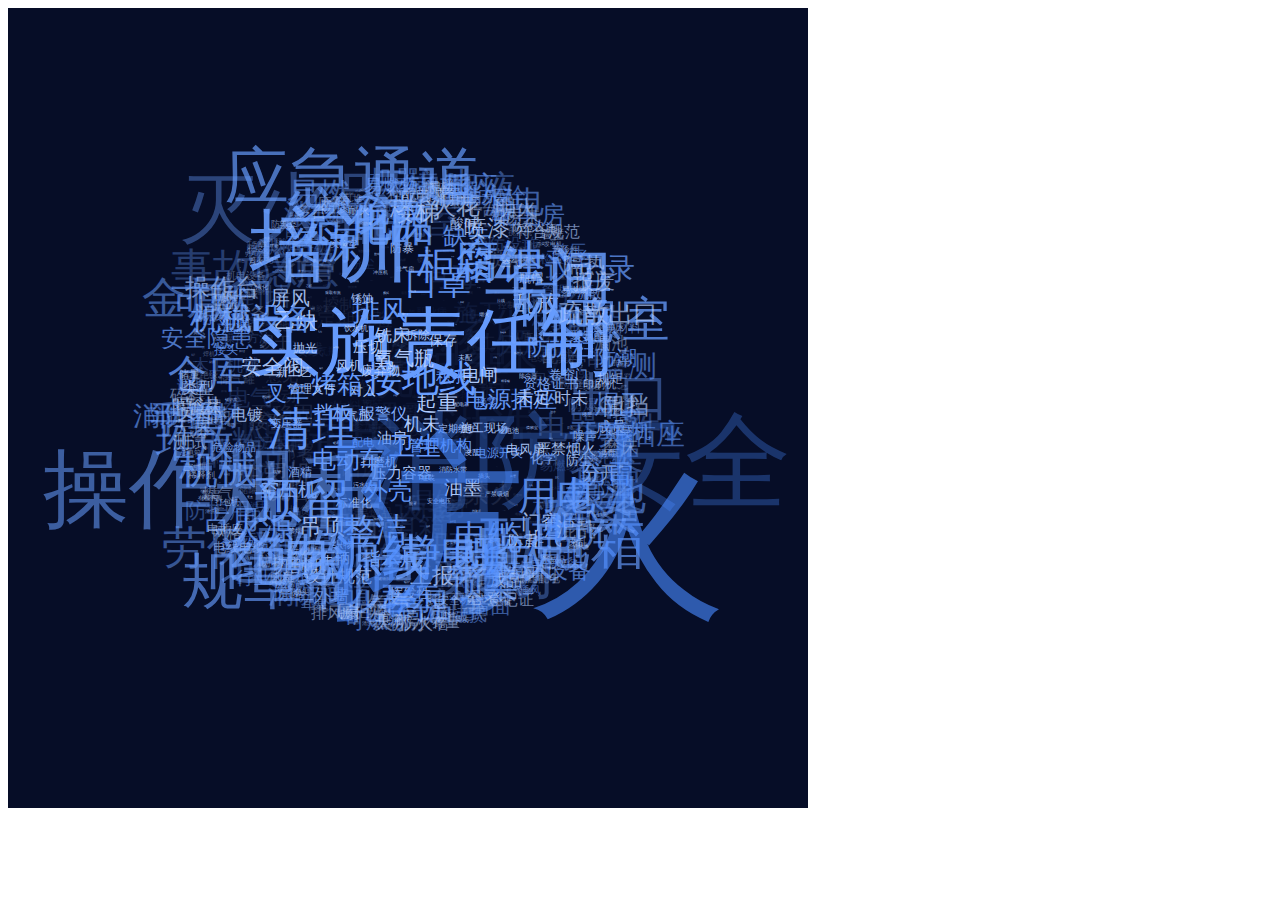
==== src/html/3dsvgTest.html @ 32758bff "Initial commit" ====
<!DOCTYPE html>
<html>
<head>
  <meta charset="utf-8">
  <title>企业分析</title>
  <!-- 引入 echarts.js -->
  <script src="./js/jquery-3.0.0.min.js"></script>
  <script src='js/jquery.svg3dtagcloud.min.js'></script>
  </head>

  <div id='holder'></div><p></p>


    <script type="text/javascript">

    //--------------------------3D 词云图 -----------------

    //var fWidth = Math.min($(window).height(),$(window).width());
    var settings = {
      entries: [],//数据
      width: 800,//宽度
      height: 800,//高度
      radius: '55%',
      radiusMin: 30,
      bgDraw: true,//是否显示背景
      bgColor: '#060d27',//背景颜色
      opacityOver: 1.00,
      opacityOut: 0.05,
      opacitySpeed: 6,
      fov: 1500,
      speed: 0.1,//旋转的速度
      fontFamily: 'Oswald, Arial, sans-serif',
      fontSize: '18',//默认字体大小
      fontColor: '#8B4513',//默认字体颜色
      fontWeight: 'normal',//bold
      fontStyle: 'normal',//italic
      fontStretch: 'normal',//wider, narrower, ultra-condensed, extra-condensed, condensed, semi-condensed, semi-expanded, expanded, extra-expanded, ultra-expanded
      fontToUpperCase: true,
      tooltipFontFamily: 'Oswald, Arial, sans-serif',
      tooltipFontSize: '11',
      tooltipFontColor: 'red',
      tooltipFontWeight: 'normal',//bold
      tooltipFontStyle: 'normal',//italic
      tooltipFontStretch: 'normal',//wider, narrower, ultra-condensed, extra-condensed, condensed, semi-condensed, semi-expanded, expanded, extra-expanded, ultra-expanded
      tooltipFontToUpperCase: false,
      tooltipTextAnchor: 'left',
      tooltipDiffX: 0,
      tooltipDiffY: 10,
      link:false

    };

    $( document ).ready( function() {
      $.getJSON("./files/cay_data.json",function (datas) {
        var count = datas.length;
        var newDatas = [];
        for(var i = 0 ; i < count ; i++) {
          var data = datas[i];
          var colors = ['#4889ff','#679dff','#84b0ff','#b2cdff'];
          var size = parseFloat(data['fontSize']);
          if(size >= 10*10000) {
            data['fontSize'] = size/1000;
            data['fontColor'] = colors[0];

            newDatas.push(data);
          }else if(size >= 800 && size < 10*10000) {
            var subSize = 0;
            if(size >= 800 && size < 2000) {
              subSize = size/40;
            }else if(size >= 2000 && size < 10000) {
              subSize = size/200;
            }else if(size >= 10000 && size < 5*10000) {
              subSize = size/500;
            }else if(size >= 5*10000 && size < 10*10000) {
              subSize = size/800;
            }
            data['fontSize'] = subSize;
            data['fontColor'] = colors[1];

            newDatas.push(data);
          }else if(size >= 400 && size < 800) {
            data['fontSize'] = size/40;
            data['fontColor'] = colors[2];
            newDatas.push(data);
          }else if(size >= 15 && size < 400) {
            data['fontSize'] = size/15;
            data['fontColor'] = colors[3];
            newDatas.push(data);
          }
        }

        newDatas.sort(randomsort);
        setData(newDatas)
      });
    } );

    function randomsort(a, b) {
      return Math.random()>.5 ? -1 : 1;
    }

    function setData(datas) {
      settings.entries = datas;
      $( '#holder' ).svg3DTagCloud( settings );
    }
  </script>
  </body>
</html>
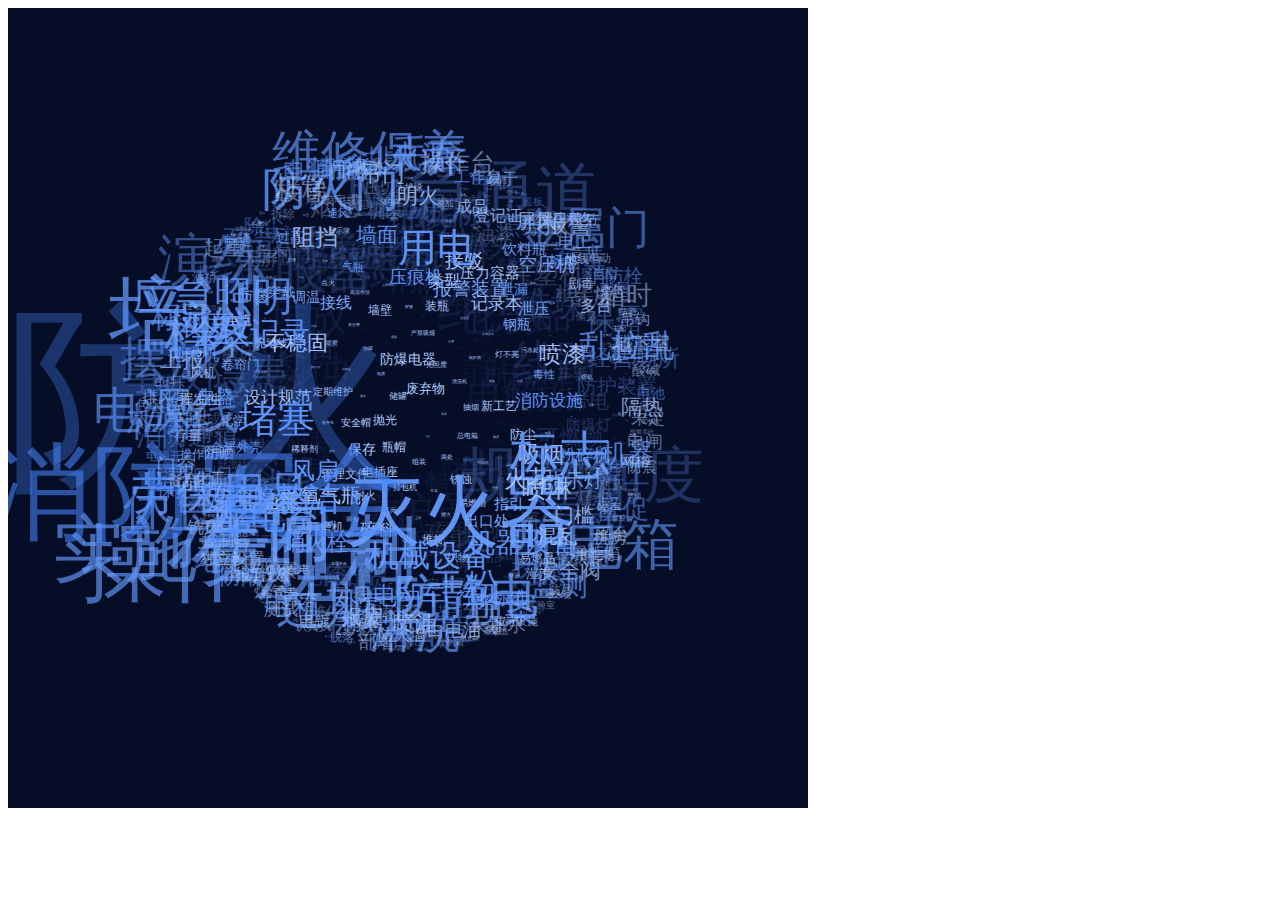
==== commit dc94b92e: "添加3D效果" ====
--- a/src/html/3dsvgTest.html
+++ b/src/html/3dsvgTest.html
@@ -15,13 +15,13 @@
 
     //--------------------------3D 词云图 -----------------
 
-    //var fWidth = Math.min($(window).height(),$(window).width());
+    var fWidth = Math.min($(window).height(),$(window).width());
     var settings = {
       entries: [],//数据
       width: 800,//宽度
       height: 800,//高度
-      radius: '55%',
-      radiusMin: 30,
+      radius: '60%',
+      radiusMin: 50,
       bgDraw: true,//是否显示背景
       bgColor: '#060d27',//背景颜色
       opacityOver: 1.00,
@@ -46,52 +46,1630 @@
       tooltipTextAnchor: 'left',
       tooltipDiffX: 0,
       tooltipDiffY: 10,
-      link:false
+      link:false,
 
     };
 
     $( document ).ready( function() {
-      $.getJSON("./files/cay_data.json",function (datas) {
-        var count = datas.length;
-        var newDatas = [];
-        for(var i = 0 ; i < count ; i++) {
-          var data = datas[i];
-          var colors = ['#4889ff','#679dff','#84b0ff','#b2cdff'];
-          var size = parseFloat(data['fontSize']);
-          if(size >= 10*10000) {
-            data['fontSize'] = size/1000;
-            data['fontColor'] = colors[0];
+      var datas = [
+          {"label":"防火","fontSize":"200610"},
+          {"label":"消防安全","fontSize":"106085"},
+          {"label":"培训","fontSize":"63685"},
+          {"label":"灭火器","fontSize":"61870"},
+          {"label":"操作规程","fontSize":"43016"},
+          {"label":"实施责任制","fontSize":"36657"},
+          {"label":"应急通道","fontSize":"32076"},
+          {"label":"车间","fontSize":"32009"},
+          {"label":"规章制度","fontSize":"30747"},
+          {"label":"绝缘","fontSize":"29258"},
+          {"label":"杂物","fontSize":"28727"},
+          {"label":"配电箱","fontSize":"27854"},
+          {"label":"演练","fontSize":"27677"},
+          {"label":"出口","fontSize":"25476"},
+          {"label":"标志","fontSize":"25188"},
+          {"label":"摆放","fontSize":"23937"},
+          {"label":"档案","fontSize":"22752"},
+          {"label":"危化品","fontSize":"22229"},
+          {"label":"线路","fontSize":"21885"},
+          {"label":"事故隐患","fontSize":"21129"},
+          {"label":"可燃","fontSize":"20118"},
+          {"label":"堆放","fontSize":"19718"},
+          {"label":"电源","fontSize":"19471"},
+          {"label":"仓库","fontSize":"19254"},
+          {"label":"堵塞","fontSize":"18933"},
+          {"label":"干粉","fontSize":"17481"},
+          {"label":"化学品","fontSize":"17455"},
+          {"label":"预案","fontSize":"17355"},
+          {"label":"接地","fontSize":"16886"},
+          {"label":"疏散","fontSize":"16356"},
+          {"label":"电气设备","fontSize":"16007"},
+          {"label":"电器元件","fontSize":"15684"},
+          {"label":"机械设备","fontSize":"15365"},
+          {"label":"漏电","fontSize":"14970"},
+          {"label":"裸露","fontSize":"14520"},
+          {"label":"占用","fontSize":"13458"},
+          {"label":"缺失","fontSize":"11774"},
+          {"label":"经营场所","fontSize":"11566"},
+          {"label":"电气","fontSize":"11241"},
+          {"label":"防护用品","fontSize":"11024"},
+          {"label":"过期","fontSize":"9740"},
+          {"label":"劳保用品","fontSize":"9048"},
+          {"label":"应急照明","fontSize":"8032"},
+          {"label":"用电","fontSize":"7844"},
+          {"label":"机械","fontSize":"7704"},
+          {"label":"手套","fontSize":"7428"},
+          {"label":"容器","fontSize":"7400"},
+          {"label":"接地线","fontSize":"7304"},
+          {"label":"配电室","fontSize":"7193"},
+          {"label":"电缆","fontSize":"6832"},
+          {"label":"电箱","fontSize":"5610"},
+          {"label":"有毒","fontSize":"5595"},
+          {"label":"机器设备","fontSize":"5579"},
+          {"label":"插座","fontSize":"5413"},
+          {"label":"消防通道","fontSize":"5203"},
+          {"label":"封堵","fontSize":"5070"},
+          {"label":"配电房","fontSize":"4786"},
+          {"label":"照明灯","fontSize":"4667"},
+          {"label":"电源插座","fontSize":"4555"},
+          {"label":"保护器","fontSize":"4017"},
+          {"label":"防护装置","fontSize":"4016"},
+          {"label":"电线","fontSize":"4006"},
+          {"label":"砂轮机","fontSize":"3871"},
+          {"label":"消防栓","fontSize":"3729"},
+          {"label":"行业标准","fontSize":"3676"},
+          {"label":"电器","fontSize":"3643"},
+          {"label":"易燃物品","fontSize":"3624"},
+          {"label":"保护装置","fontSize":"3588"},
+          {"label":"压痕机","fontSize":"3533"},
+          {"label":"消防设施","fontSize":"3483"},
+          {"label":"抛光机","fontSize":"3450"},
+          {"label":"粉碎机","fontSize":"3384"},
+          {"label":"剪压","fontSize":"3380"},
+          {"label":"木工机械","fontSize":"3376"},
+          {"label":"工作台","fontSize":"3214"},
+          {"label":"标签","fontSize":"3212"},
+          {"label":"管理机构","fontSize":"3197"},
+          {"label":"积水","fontSize":"3082"},
+          {"label":"破损","fontSize":"2882"},
+          {"label":"电池","fontSize":"2857"},
+          {"label":"畅通","fontSize":"2845"},
+          {"label":"泄漏","fontSize":"2779"},
+          {"label":"管理制度","fontSize":"2677"},
+          {"label":"粉尘","fontSize":"2663"},
+          {"label":"金属外壳","fontSize":"2605"},
+          {"label":"易燃易爆","fontSize":"2604"},
+          {"label":"定期检查","fontSize":"2472"},
+          {"label":"应急灯","fontSize":"2449"},
+          {"label":"监控","fontSize":"2398"},
+          {"label":"接头","fontSize":"2389"},
+          {"label":"电源开关","fontSize":"2312"},
+          {"label":"通风","fontSize":"2203"},
+          {"label":"接零","fontSize":"2201"},
+          {"label":"配电","fontSize":"2198"},
+          {"label":"气瓶","fontSize":"2127"},
+          {"label":"遮挡","fontSize":"2084"},
+          {"label":"触电","fontSize":"2066"},
+          {"label":"盖板","fontSize":"2042"},
+          {"label":"职业病","fontSize":"2018"},
+          {"label":"维修保养","fontSize":"1975"},
+          {"label":"电源线","fontSize":"1961"},
+          {"label":"洗眼器","fontSize":"1948"},
+          {"label":"休息室","fontSize":"1933"},
+          {"label":"预留","fontSize":"1920"},
+          {"label":"防静电","fontSize":"1919"},
+          {"label":"腐蚀","fontSize":"1833"},
+          {"label":"防火门","fontSize":"1828"},
+          {"label":"淋洗","fontSize":"1793"},
+          {"label":"清理","fontSize":"1785"},
+          {"label":"金属门","fontSize":"1777"},
+          {"label":"壕池","fontSize":"1615"},
+          {"label":"防护罩","fontSize":"1609"},
+          {"label":"柜箱","fontSize":"1575"},
+          {"label":"地坑","fontSize":"1554"},
+          {"label":"静电","fontSize":"1515"},
+          {"label":"资源","fontSize":"1510"},
+          {"label":"电解液","fontSize":"1434"},
+          {"label":"堆垛","fontSize":"1404"},
+          {"label":"口罩","fontSize":"1333"},
+          {"label":"老化","fontSize":"1309"},
+          {"label":"整洁","fontSize":"1308"},
+          {"label":"易燃","fontSize":"1292"},
+          {"label":"乱拉乱","fontSize":"1270"},
+          {"label":"热源","fontSize":"1233"},
+          {"label":"焊锡","fontSize":"1232"},
+          {"label":"火源","fontSize":"1224"},
+          {"label":"会议记录","fontSize":"1187"},
+          {"label":"标示","fontSize":"1180"},
+          {"label":"开关插座","fontSize":"1171"},
+          {"label":"浓度","fontSize":"1170"},
+          {"label":"监测","fontSize":"1166"},
+          {"label":"危化","fontSize":"1117"},
+          {"label":"排风","fontSize":"1108"},
+          {"label":"消防器材","fontSize":"1079"},
+          {"label":"督促","fontSize":"1068"},
+          {"label":"防雷","fontSize":"1044"},
+          {"label":"机器","fontSize":"1042"},
+          {"label":"倾倒","fontSize":"1041"},
+          {"label":"卫生","fontSize":"1031"},
+          {"label":"审批","fontSize":"1029"},
+          {"label":"焊工","fontSize":"1026"},
+          {"label":"烤箱","fontSize":"1025"},
+          {"label":"泡沫","fontSize":"990"},
+          {"label":"危险品","fontSize":"985"},
+          {"label":"风扇","fontSize":"971"},
+          {"label":"外壳","fontSize":"962"},
+          {"label":"运行","fontSize":"956"},
+          {"label":"施工","fontSize":"953"},
+          {"label":"电动车","fontSize":"950"},
+          {"label":"高温","fontSize":"943"},
+          {"label":"安全隐患","fontSize":"912"},
+          {"label":"防护栏","fontSize":"909"},
+          {"label":"特种设备","fontSize":"907"},
+          {"label":"可燃物","fontSize":"876"},
+          {"label":"叉车","fontSize":"870"},
+          {"label":"消火栓","fontSize":"868"},
+          {"label":"防潮","fontSize":"841"},
+          {"label":"墙面","fontSize":"838"},
+          {"label":"宿舍","fontSize":"836"},
+          {"label":"除尘","fontSize":"809"},
+          {"label":"挡板","fontSize":"777"},
+          {"label":"空压机","fontSize":"771"},
+          {"label":"带电","fontSize":"759"},
+          {"label":"壁挂式","fontSize":"756"},
+          {"label":"报警装置","fontSize":"751"},
+          {"label":"指示灯","fontSize":"748"},
+          {"label":"外墙","fontSize":"717"},
+          {"label":"防毒","fontSize":"670"},
+          {"label":"电工","fontSize":"665"},
+          {"label":"燃烧","fontSize":"637"},
+          {"label":"接线","fontSize":"634"},
+          {"label":"报警仪","fontSize":"634"},
+          {"label":"泄压","fontSize":"621"},
+          {"label":"火灾","fontSize":"618"},
+          {"label":"饮料瓶","fontSize":"610"},
+          {"label":"防腐","fontSize":"599"},
+          {"label":"出口处","fontSize":"590"},
+          {"label":"包装容器","fontSize":"588"},
+          {"label":"防爆灯","fontSize":"585"},
+          {"label":"防晒","fontSize":"581"},
+          {"label":"指引","fontSize":"581"},
+          {"label":"穿戴","fontSize":"579"},
+          {"label":"报警器","fontSize":"578"},
+          {"label":"日光灯","fontSize":"576"},
+          {"label":"调温","fontSize":"572"},
+          {"label":"渗漏","fontSize":"561"},
+          {"label":"资格证书","fontSize":"559"},
+          {"label":"钢瓶","fontSize":"548"},
+          {"label":"过高","fontSize":"547"},
+          {"label":"耳塞","fontSize":"537"},
+          {"label":"填写","fontSize":"537"},
+          {"label":"压力表","fontSize":"535"},
+          {"label":"化学","fontSize":"532"},
+          {"label":"卷帘门","fontSize":"525"},
+          {"label":"带电体","fontSize":"494"},
+          {"label":"电器设备","fontSize":"493"},
+          {"label":"聚氨酯","fontSize":"486"},
+          {"label":"酒精","fontSize":"481"},
+          {"label":"流散","fontSize":"468"},
+          {"label":"脱落","fontSize":"466"},
+          {"label":"操作方法","fontSize":"465"},
+          {"label":"建筑材料","fontSize":"463"},
+          {"label":"毒性","fontSize":"457"},
+          {"label":"烟气","fontSize":"456"},
+          {"label":"织物","fontSize":"454"},
+          {"label":"危险物品","fontSize":"449"},
+          {"label":"变压器","fontSize":"444"},
+          {"label":"安全标志","fontSize":"435"},
+          {"label":"配电柜","fontSize":"413"},
+          {"label":"烟感","fontSize":"393"},
+          {"label":"禁火","fontSize":"388"},
+          {"label":"注塑机","fontSize":"385"},
+          {"label":"灯管","fontSize":"385"},
+          {"label":"箱时","fontSize":"384"},
+          {"label":"疏散出口","fontSize":"382"},
+          {"label":"楼梯","fontSize":"382"},
+          {"label":"报警","fontSize":"376"},
+          {"label":"喷淋","fontSize":"374"},
+          {"label":"操作台","fontSize":"371"},
+          {"label":"氩气","fontSize":"362"},
+          {"label":"火花","fontSize":"353"},
+          {"label":"喷漆","fontSize":"352"},
+          {"label":"钻床","fontSize":"344"},
+          {"label":"吸烟","fontSize":"344"},
+          {"label":"阻挡","fontSize":"343"},
+          {"label":"乱放","fontSize":"342"},
+          {"label":"吊顶","fontSize":"341"},
+          {"label":"吊门","fontSize":"340"},
+          {"label":"喷油","fontSize":"336"},
+          {"label":"上报","fontSize":"336"},
+          {"label":"乙炔","fontSize":"326"},
+          {"label":"明火","fontSize":"322"},
+          {"label":"隔热","fontSize":"322"},
+          {"label":"报废","fontSize":"321"},
+          {"label":"起重","fontSize":"320"},
+          {"label":"不稳固","fontSize":"317"},
+          {"label":"安全阀","fontSize":"308"},
+          {"label":"氧气瓶","fontSize":"304"},
+          {"label":"混乱","fontSize":"302"},
+          {"label":"门帘","fontSize":"298"},
+          {"label":"屏风","fontSize":"298"},
+          {"label":"门槛","fontSize":"296"},
+          {"label":"定期检验","fontSize":"290"},
+          {"label":"天那水","fontSize":"290"},
+          {"label":"部署","fontSize":"287"},
+          {"label":"卷闸门","fontSize":"286"},
+          {"label":"无屏","fontSize":"286"},
+          {"label":"油墨","fontSize":"284"},
+          {"label":"零线","fontSize":"281"},
+          {"label":"油漆","fontSize":"280"},
+          {"label":"地下室","fontSize":"280"},
+          {"label":"框架","fontSize":"278"},
+          {"label":"接驳","fontSize":"278"},
+          {"label":"房未","fontSize":"277"},
+          {"label":"排气","fontSize":"277"},
+          {"label":"电闸","fontSize":"274"},
+          {"label":"分开","fontSize":"273"},
+          {"label":"白电油","fontSize":"272"},
+          {"label":"磨床","fontSize":"272"},
+          {"label":"机未","fontSize":"272"},
+          {"label":"消防设备","fontSize":"264"},
+          {"label":"切割机","fontSize":"263"},
+          {"label":"机房","fontSize":"262"},
+          {"label":"漏池","fontSize":"262"},
+          {"label":"屏柜箱","fontSize":"260"},
+          {"label":"爆炸","fontSize":"257"},
+          {"label":"铣床","fontSize":"255"},
+          {"label":"测试","fontSize":"255"},
+          {"label":"碎料","fontSize":"254"},
+          {"label":"记录本","fontSize":"250"},
+          {"label":"设计规范","fontSize":"250"},
+          {"label":"平台","fontSize":"249"},
+          {"label":"时未","fontSize":"248"},
+          {"label":"未定","fontSize":"248"},
+          {"label":"防火墙","fontSize":"247"},
+          {"label":"控制器","fontSize":"247"},
+          {"label":"意见","fontSize":"246"},
+          {"label":"类型","fontSize":"246"},
+          {"label":"多台","fontSize":"244"},
+          {"label":"排风扇","fontSize":"244"},
+          {"label":"成品","fontSize":"244"},
+          {"label":"门前","fontSize":"243"},
+          {"label":"配戴","fontSize":"242"},
+          {"label":"易于","fontSize":"241"},
+          {"label":"登记证","fontSize":"240"},
+          {"label":"符合规范","fontSize":"238"},
+          {"label":"独立设置","fontSize":"235"},
+          {"label":"电镀","fontSize":"235"},
+          {"label":"化工","fontSize":"235"},
+          {"label":"煤气","fontSize":"234"},
+          {"label":"阁楼","fontSize":"231"},
+          {"label":"防震","fontSize":"231"},
+          {"label":"车辆","fontSize":"228"},
+          {"label":"网格","fontSize":"228"},
+          {"label":"松动","fontSize":"227"},
+          {"label":"散热","fontSize":"227"},
+          {"label":"严禁烟火","fontSize":"226"},
+          {"label":"油房","fontSize":"225"},
+          {"label":"食品","fontSize":"225"},
+          {"label":"成员","fontSize":"225"},
+          {"label":"废料","fontSize":"222"},
+          {"label":"压力容器","fontSize":"221"},
+          {"label":"配电装置","fontSize":"219"},
+          {"label":"吊钩","fontSize":"218"},
+          {"label":"压切","fontSize":"218"},
+          {"label":"酸碱","fontSize":"217"},
+          {"label":"存量","fontSize":"217"},
+          {"label":"挥发性","fontSize":"214"},
+          {"label":"保存","fontSize":"214"},
+          {"label":"防爆电器","fontSize":"214"},
+          {"label":"电线电缆","fontSize":"200"},
+          {"label":"废弃物","fontSize":"198"},
+          {"label":"湿滑","fontSize":"194"},
+          {"label":"剧毒","fontSize":"193"},
+          {"label":"电风扇","fontSize":"193"},
+          {"label":"对入","fontSize":"193"},
+          {"label":"风机","fontSize":"192"},
+          {"label":"规矩","fontSize":"192"},
+          {"label":"防尘","fontSize":"189"},
+          {"label":"地线","fontSize":"186"},
+          {"label":"施工现场","fontSize":"185"},
+          {"label":"电插座","fontSize":"185"},
+          {"label":"新工艺","fontSize":"185"},
+          {"label":"认真执行","fontSize":"185"},
+          {"label":"墙壁","fontSize":"184"},
+          {"label":"气压","fontSize":"184"},
+          {"label":"检查表","fontSize":"183"},
+          {"label":"抛光","fontSize":"183"},
+          {"label":"储气罐","fontSize":"183"},
+          {"label":"管理文件","fontSize":"183"},
+          {"label":"标准化","fontSize":"180"},
+          {"label":"防暴","fontSize":"180"},
+          {"label":"装瓶","fontSize":"179"},
+          {"label":"拆除","fontSize":"179"},
+          {"label":"瓶帽","fontSize":"179"},
+          {"label":"噪声","fontSize":"176"},
+          {"label":"易燃品","fontSize":"176"},
+          {"label":"四氯化碳","fontSize":"176"},
+          {"label":"打磨机","fontSize":"174"},
+          {"label":"电流","fontSize":"174"},
+          {"label":"无地线","fontSize":"172"},
+          {"label":"锈蚀","fontSize":"167"},
+          {"label":"堆货","fontSize":"166"},
+          {"label":"耐火","fontSize":"163"},
+          {"label":"纸箱","fontSize":"162"},
+          {"label":"储量","fontSize":"162"},
+          {"label":"印刷机","fontSize":"159"},
+          {"label":"防范设施","fontSize":"159"},
+          {"label":"电动","fontSize":"158"},
+          {"label":"低压配电","fontSize":"158"},
+          {"label":"定期维护","fontSize":"155"},
+          {"label":"缺地线","fontSize":"155"},
+          {"label":"机电设备","fontSize":"155"},
+          {"label":"氧气","fontSize":"154"},
+          {"label":"手提式","fontSize":"151"},
+          {"label":"超温","fontSize":"146"},
+          {"label":"安全帽","fontSize":"145"},
+          {"label":"控制箱","fontSize":"141"},
+          {"label":"丢弃","fontSize":"140"},
+          {"label":"卸压","fontSize":"140"},
+          {"label":"易燃物","fontSize":"136"},
+          {"label":"稀释剂","fontSize":"136"},
+          {"label":"电缆沟","fontSize":"134"},
+          {"label":"储罐","fontSize":"133"},
+          {"label":"乱堆","fontSize":"133"},
+          {"label":"空气","fontSize":"130"},
+          {"label":"垃圾","fontSize":"130"},
+          {"label":"实验室","fontSize":"130"},
+          {"label":"连接线","fontSize":"130"},
+          {"label":"杂乱","fontSize":"129"},
+          {"label":"无绝缘","fontSize":"129"},
+          {"label":"消毒","fontSize":"128"},
+          {"label":"危险性","fontSize":"128"},
+          {"label":"防滑","fontSize":"128"},
+          {"label":"已过期","fontSize":"125"},
+          {"label":"积尘","fontSize":"125"},
+          {"label":"灯不亮","fontSize":"124"},
+          {"label":"烟头","fontSize":"124"},
+          {"label":"加油站","fontSize":"122"},
+          {"label":"半成品","fontSize":"122"},
+          {"label":"吸尘","fontSize":"119"},
+          {"label":"凌乱","fontSize":"119"},
+          {"label":"打包机","fontSize":"118"},
+          {"label":"抽烟","fontSize":"118"},
+          {"label":"货架","fontSize":"118"},
+          {"label":"搅拌机","fontSize":"118"},
+          {"label":"饮水机","fontSize":"114"},
+          {"label":"乙丙","fontSize":"112"},
+          {"label":"储存罐","fontSize":"112"},
+          {"label":"组装","fontSize":"112"},
+          {"label":"绝缘线","fontSize":"110"},
+          {"label":"锂电池","fontSize":"108"},
+          {"label":"点火","fontSize":"108"},
+          {"label":"烫伤","fontSize":"107"},
+          {"label":"手机","fontSize":"107"},
+          {"label":"禁烟","fontSize":"105"},
+          {"label":"总电箱","fontSize":"104"},
+          {"label":"光照度","fontSize":"104"},
+          {"label":"不亮","fontSize":"103"},
+          {"label":"护目镜","fontSize":"102"},
+          {"label":"焊接","fontSize":"102"},
+          {"label":"未配","fontSize":"102"},
+          {"label":"消防水带","fontSize":"100"},
+          {"label":"金属管","fontSize":"100"},
+          {"label":"警示牌","fontSize":"100"},
+          {"label":"自动化","fontSize":"100"},
+          {"label":"橡胶管","fontSize":"100"},
+          {"label":"预警系统","fontSize":"97"},
+          {"label":"喷胶","fontSize":"96"},
+          {"label":"有机溶剂","fontSize":"96"},
+          {"label":"加油机","fontSize":"96"},
+          {"label":"坪地","fontSize":"96"},
+          {"label":"安全电压","fontSize":"95"},
+          {"label":"排气扇","fontSize":"95"},
+          {"label":"除尘器","fontSize":"94"},
+          {"label":"建筑防火","fontSize":"93"},
+          {"label":"焊机","fontSize":"92"},
+          {"label":"柴油","fontSize":"92"},
+          {"label":"液化气","fontSize":"92"},
+          {"label":"严禁吸烟","fontSize":"92"},
+          {"label":"两处","fontSize":"92"},
+          {"label":"积油","fontSize":"90"},
+          {"label":"发电机","fontSize":"90"},
+          {"label":"电焊机","fontSize":"89"},
+          {"label":"药物","fontSize":"87"},
+          {"label":"罐区","fontSize":"86"},
+          {"label":"电缆线","fontSize":"86"},
+          {"label":"二氧化碳","fontSize":"86"},
+          {"label":"液化","fontSize":"86"},
+          {"label":"插头","fontSize":"84"},
+          {"label":"污水处理","fontSize":"84"},
+          {"label":"喷粉","fontSize":"83"},
+          {"label":"锁闭","fontSize":"83"},
+          {"label":"氮气","fontSize":"83"},
+          {"label":"冲压机","fontSize":"81"},
+          {"label":"剪板机","fontSize":"81"},
+          {"label":"高温作业","fontSize":"79"},
+          {"label":"清洗剂","fontSize":"72"},
+          {"label":"工伤事故","fontSize":"71"},
+          {"label":"油污","fontSize":"71"},
+          {"label":"工伤保险","fontSize":"70"},
+          {"label":"助焊剂","fontSize":"70"},
+          {"label":"防触电","fontSize":"70"},
+          {"label":"溶剂","fontSize":"69"},
+          {"label":"烟火","fontSize":"69"},
+          {"label":"清洗机","fontSize":"69"},
+          {"label":"配电器","fontSize":"69"},
+          {"label":"油罐","fontSize":"68"},
+          {"label":"中毒","fontSize":"68"},
+          {"label":"楼层","fontSize":"68"},
+          {"label":"排烟","fontSize":"68"},
+          {"label":"违章建筑","fontSize":"66"},
+          {"label":"拉线","fontSize":"66"},
+          {"label":"胶管","fontSize":"66"},
+          {"label":"喷管","fontSize":"64"},
+          {"label":"防毒面具","fontSize":"64"},
+          {"label":"线管","fontSize":"64"},
+          {"label":"旋转","fontSize":"64"},
+          {"label":"抽风机","fontSize":"64"},
+          {"label":"采取有效","fontSize":"64"},
+          {"label":"地垫","fontSize":"64"},
+          {"label":"滞后","fontSize":"64"},
+          {"label":"卡未","fontSize":"64"},
+          {"label":"接乱拉未","fontSize":"64"},
+          {"label":"电力系统","fontSize":"63"},
+          {"label":"前台","fontSize":"63"},
+          {"label":"丙类","fontSize":"63"},
+          {"label":"批发","fontSize":"63"},
+          {"label":"切纸机","fontSize":"62"},
+          {"label":"进站","fontSize":"62"},
+          {"label":"眼罩","fontSize":"62"},
+          {"label":"无粉尘","fontSize":"62"},
+          {"label":"安全带","fontSize":"61"},
+          {"label":"护罩","fontSize":"61"},
+          {"label":"激光机","fontSize":"61"},
+          {"label":"电单车","fontSize":"61"},
+          {"label":"脚踏板","fontSize":"60"},
+          {"label":"热水器","fontSize":"60"},
+          {"label":"可燃物质","fontSize":"59"},
+          {"label":"锯机","fontSize":"59"},
+          {"label":"防烟","fontSize":"58"},
+          {"label":"电路","fontSize":"58"},
+          {"label":"压铸机","fontSize":"57"},
+          {"label":"记录卡","fontSize":"57"},
+          {"label":"起重机","fontSize":"57"},
+          {"label":"值班室","fontSize":"56"},
+          {"label":"烟花爆竹","fontSize":"55"},
+          {"label":"有毒气体","fontSize":"55"},
+          {"label":"石油气","fontSize":"55"},
+          {"label":"锅炉房","fontSize":"54"},
+          {"label":"烤漆房","fontSize":"54"},
+          {"label":"消防车","fontSize":"54"},
+          {"label":"开关电源","fontSize":"54"},
+          {"label":"推拉门","fontSize":"53"},
+          {"label":"电房","fontSize":"53"},
+          {"label":"金属支架","fontSize":"53"},
+          {"label":"保险费","fontSize":"53"},
+          {"label":"受伤","fontSize":"53"},
+          {"label":"赔付","fontSize":"53"},
+          {"label":"画线","fontSize":"53"},
+          {"label":"证照","fontSize":"53"},
+          {"label":"采光","fontSize":"52"},
+          {"label":"处方","fontSize":"52"},
+          {"label":"枪头","fontSize":"52"},
+          {"label":"维修车间","fontSize":"52"},
+          {"label":"劳动防护","fontSize":"52"},
+          {"label":"稳定","fontSize":"52"},
+          {"label":"上部","fontSize":"52"},
+          {"label":"常闭","fontSize":"52"},
+          {"label":"落地扇","fontSize":"52"},
+          {"label":"雕刻机","fontSize":"52"},
+          {"label":"松脱","fontSize":"52"},
+          {"label":"上半年","fontSize":"52"},
+          {"label":"上班时间","fontSize":"51"},
+          {"label":"锅炉","fontSize":"51"},
+          {"label":"雷电","fontSize":"51"},
+          {"label":"杂物箱","fontSize":"50"},
+          {"label":"内板","fontSize":"50"},
+          {"label":"瓶库","fontSize":"50"},
+          {"label":"规则","fontSize":"50"},
+          {"label":"感温","fontSize":"50"},
+          {"label":"盲区","fontSize":"50"},
+          {"label":"单层","fontSize":"49"},
+          {"label":"主任","fontSize":"49"},
+          {"label":"油水","fontSize":"49"},
+          {"label":"周知","fontSize":"49"},
+          {"label":"采取相应","fontSize":"49"},
+          {"label":"消防系统","fontSize":"49"},
+          {"label":"障碍物","fontSize":"49"},
+          {"label":"健康证","fontSize":"49"},
+          {"label":"电表","fontSize":"49"},
+          {"label":"收集","fontSize":"49"},
+          {"label":"不应","fontSize":"49"},
+          {"label":"沟地","fontSize":"49"},
+          {"label":"墙体","fontSize":"49"},
+          {"label":"主干道","fontSize":"49"},
+          {"label":"开学","fontSize":"49"},
+          {"label":"后果","fontSize":"48"},
+          {"label":"查验","fontSize":"48"},
+          {"label":"箱未作","fontSize":"48"},
+          {"label":"幼儿园","fontSize":"48"},
+          {"label":"日光","fontSize":"48"},
+          {"label":"未张","fontSize":"48"},
+          {"label":"通用","fontSize":"48"},
+          {"label":"房及","fontSize":"48"},
+          {"label":"无尘","fontSize":"48"},
+          {"label":"发生器","fontSize":"48"},
+          {"label":"罩棚","fontSize":"48"},
+          {"label":"挪用","fontSize":"48"},
+          {"label":"穿管","fontSize":"48"},
+          {"label":"秋季","fontSize":"48"},
+          {"label":"情况表","fontSize":"48"},
+          {"label":"房内","fontSize":"47"},
+          {"label":"锯床","fontSize":"47"},
+          {"label":"错位","fontSize":"47"},
+          {"label":"搬离","fontSize":"47"},
+          {"label":"入口处","fontSize":"47"},
+          {"label":"实施方案","fontSize":"47"},
+          {"label":"工作服","fontSize":"47"},
+          {"label":"横梁","fontSize":"47"},
+          {"label":"机设备","fontSize":"47"},
+          {"label":"灶具","fontSize":"47"},
+          {"label":"油压机","fontSize":"47"},
+          {"label":"操作员","fontSize":"47"},
+          {"label":"文书","fontSize":"47"},
+          {"label":"上班","fontSize":"47"},
+          {"label":"线条","fontSize":"47"},
+          {"label":"多种形式","fontSize":"47"},
+          {"label":"划出","fontSize":"47"},
+          {"label":"敞开式","fontSize":"47"},
+          {"label":"锡炉","fontSize":"47"},
+          {"label":"校车","fontSize":"46"},
+          {"label":"制作","fontSize":"46"},
+          {"label":"煮饭","fontSize":"46"},
+          {"label":"或常","fontSize":"46"},
+          {"label":"外部","fontSize":"46"},
+          {"label":"风管","fontSize":"46"},
+          {"label":"调查报告","fontSize":"46"},
+          {"label":"相隔","fontSize":"46"},
+          {"label":"餐厅","fontSize":"46"},
+          {"label":"分析","fontSize":"46"},
+          {"label":"计划表","fontSize":"46"},
+          {"label":"提示","fontSize":"46"},
+          {"label":"排尘","fontSize":"46"},
+          {"label":"带领","fontSize":"46"},
+          {"label":"围挡","fontSize":"46"},
+          {"label":"货堆","fontSize":"46"},
+          {"label":"加工区","fontSize":"46"},
+          {"label":"勒克斯","fontSize":"46"},
+          {"label":"火线","fontSize":"46"},
+          {"label":"通风孔","fontSize":"46"},
+          {"label":"机关","fontSize":"45"},
+          {"label":"交由","fontSize":"45"},
+          {"label":"敞口","fontSize":"45"},
+          {"label":"右侧","fontSize":"45"},
+          {"label":"内电箱","fontSize":"45"},
+          {"label":"回收","fontSize":"45"},
+          {"label":"砂轮","fontSize":"45"},
+          {"label":"法定","fontSize":"45"},
+          {"label":"手板","fontSize":"45"},
+          {"label":"面板","fontSize":"45"},
+          {"label":"复查","fontSize":"45"},
+          {"label":"相适应","fontSize":"45"},
+          {"label":"对本","fontSize":"45"},
+          {"label":"木门","fontSize":"45"},
+          {"label":"擦拭","fontSize":"45"},
+          {"label":"溶器","fontSize":"45"},
+          {"label":"教室","fontSize":"44"},
+          {"label":"电热","fontSize":"44"},
+          {"label":"连锁","fontSize":"44"},
+          {"label":"盖子","fontSize":"44"},
+          {"label":"下放","fontSize":"44"},
+          {"label":"放入","fontSize":"44"},
+          {"label":"泄露","fontSize":"44"},
+          {"label":"屋架","fontSize":"44"},
+          {"label":"配件","fontSize":"44"},
+          {"label":"窒息","fontSize":"44"},
+          {"label":"四线","fontSize":"44"},
+          {"label":"转角","fontSize":"44"},
+          {"label":"竣工","fontSize":"44"},
+          {"label":"隔墙","fontSize":"44"},
+          {"label":"高毒","fontSize":"43"},
+          {"label":"清除","fontSize":"43"},
+          {"label":"监控室","fontSize":"43"},
+          {"label":"停止","fontSize":"43"},
+          {"label":"伤人","fontSize":"43"},
+          {"label":"液压","fontSize":"43"},
+          {"label":"油区","fontSize":"43"},
+          {"label":"平面布置","fontSize":"43"},
+          {"label":"生产工艺","fontSize":"43"},
+          {"label":"厕所","fontSize":"43"},
+          {"label":"烤炉","fontSize":"43"},
+          {"label":"不详","fontSize":"43"},
+          {"label":"起重机械","fontSize":"43"},
+          {"label":"土方工程","fontSize":"43"},
+          {"label":"渣土","fontSize":"43"},
+          {"label":"油品","fontSize":"43"},
+          {"label":"喷砂机","fontSize":"43"},
+          {"label":"执法人员","fontSize":"43"},
+          {"label":"技术规程","fontSize":"43"},
+          {"label":"门为","fontSize":"43"},
+          {"label":"材质","fontSize":"42"},
+          {"label":"暂存","fontSize":"42"},
+          {"label":"缺乏","fontSize":"42"},
+          {"label":"装配","fontSize":"42"},
+          {"label":"工商","fontSize":"42"},
+          {"label":"内设","fontSize":"42"},
+          {"label":"火花机","fontSize":"42"},
+          {"label":"相零错","fontSize":"42"},
+          {"label":"树脂","fontSize":"42"},
+          {"label":"装配车间","fontSize":"42"},
+          {"label":"检点","fontSize":"42"},
+          {"label":"网罩","fontSize":"42"},
+          {"label":"安全网","fontSize":"42"},
+          {"label":"存储管理","fontSize":"42"},
+          {"label":"废药","fontSize":"42"},
+          {"label":"涉裸药","fontSize":"42"},
+          {"label":"购销","fontSize":"42"},
+          {"label":"磨刀机","fontSize":"42"},
+          {"label":"中性点","fontSize":"42"},
+          {"label":"切断","fontSize":"41"},
+          {"label":"深圳","fontSize":"41"},
+          {"label":"链条","fontSize":"41"},
+          {"label":"温湿度","fontSize":"41"},
+          {"label":"马达","fontSize":"41"},
+          {"label":"队伍","fontSize":"41"},
+          {"label":"接电","fontSize":"41"},
+          {"label":"安保","fontSize":"41"},
+          {"label":"自觉","fontSize":"41"},
+          {"label":"电芯","fontSize":"41"},
+          {"label":"办公桌","fontSize":"41"},
+          {"label":"举升机","fontSize":"41"},
+          {"label":"换发","fontSize":"40"},
+          {"label":"液氨","fontSize":"40"},
+          {"label":"墙距","fontSize":"40"},
+          {"label":"灌装","fontSize":"40"},
+          {"label":"校内","fontSize":"40"},
+          {"label":"打印","fontSize":"40"},
+          {"label":"控制柜","fontSize":"40"},
+          {"label":"讲师","fontSize":"40"},
+          {"label":"保护网","fontSize":"40"},
+          {"label":"机动车辆","fontSize":"39"},
+          {"label":"挡鼠板","fontSize":"39"},
+          {"label":"阻碍","fontSize":"39"},
+          {"label":"逃生门","fontSize":"39"},
+          {"label":"缺盖","fontSize":"39"},
+          {"label":"短路","fontSize":"39"},
+          {"label":"工装","fontSize":"39"},
+          {"label":"乙醇","fontSize":"38"},
+          {"label":"基坑","fontSize":"38"},
+          {"label":"按装","fontSize":"38"},
+          {"label":"塑料瓶","fontSize":"38"},
+          {"label":"照明设备","fontSize":"38"},
+          {"label":"导线","fontSize":"38"},
+          {"label":"考核成绩","fontSize":"38"},
+          {"label":"外接","fontSize":"38"},
+          {"label":"缝纫机","fontSize":"38"},
+          {"label":"警示灯","fontSize":"37"},
+          {"label":"塑胶","fontSize":"37"},
+          {"label":"面积","fontSize":"37"},
+          {"label":"订立","fontSize":"37"},
+          {"label":"佩带","fontSize":"37"},
+          {"label":"贴片机","fontSize":"37"},
+          {"label":"委托","fontSize":"37"},
+          {"label":"板房","fontSize":"37"},
+          {"label":"塑料","fontSize":"37"},
+          {"label":"无证","fontSize":"37"},
+          {"label":"标识牌","fontSize":"37"},
+          {"label":"胶垫","fontSize":"37"},
+          {"label":"分厂","fontSize":"37"},
+          {"label":"钻孔机","fontSize":"37"},
+          {"label":"裸线","fontSize":"37"},
+          {"label":"放射","fontSize":"37"},
+          {"label":"隔板","fontSize":"36"},
+          {"label":"工地","fontSize":"36"},
+          {"label":"发热","fontSize":"36"},
+          {"label":"废气","fontSize":"36"},
+          {"label":"卸车","fontSize":"35"},
+          {"label":"防撞","fontSize":"35"},
+          {"label":"电剪","fontSize":"35"},
+          {"label":"盖栏","fontSize":"35"},
+          {"label":"乱接","fontSize":"35"},
+          {"label":"分切机","fontSize":"35"},
+          {"label":"检测器","fontSize":"35"},
+          {"label":"线电箱","fontSize":"35"},
+          {"label":"熔炉","fontSize":"35"},
+          {"label":"国庆","fontSize":"35"},
+          {"label":"宣传","fontSize":"34"},
+          {"label":"工业区","fontSize":"34"},
+          {"label":"未盖","fontSize":"34"},
+          {"label":"手柄","fontSize":"34"},
+          {"label":"粉碎","fontSize":"34"},
+          {"label":"内无屏","fontSize":"34"},
+          {"label":"前有","fontSize":"34"},
+          {"label":"具下","fontSize":"34"},
+          {"label":"撞击","fontSize":"34"},
+          {"label":"二层","fontSize":"34"},
+          {"label":"工模","fontSize":"34"},
+          {"label":"广告牌","fontSize":"34"},
+          {"label":"刨床","fontSize":"34"},
+          {"label":"总开关","fontSize":"34"},
+          {"label":"布料","fontSize":"34"},
+          {"label":"数控","fontSize":"34"},
+          {"label":"事故现场","fontSize":"34"},
+          {"label":"电车","fontSize":"34"},
+          {"label":"木屑","fontSize":"34"},
+          {"label":"会议室","fontSize":"34"},
+          {"label":"餐饮","fontSize":"34"},
+          {"label":"监管","fontSize":"34"},
+          {"label":"池应","fontSize":"34"},
+          {"label":"周围环境","fontSize":"34"},
+          {"label":"回流焊","fontSize":"34"},
+          {"label":"汽油","fontSize":"34"},
+          {"label":"建筑设计","fontSize":"34"},
+          {"label":"水未","fontSize":"33"},
+          {"label":"限高","fontSize":"33"},
+          {"label":"两级","fontSize":"33"},
+          {"label":"红色","fontSize":"33"},
+          {"label":"硫酸","fontSize":"33"},
+          {"label":"打钉机","fontSize":"33"},
+          {"label":"卸油口","fontSize":"33"},
+          {"label":"压缩","fontSize":"33"},
+          {"label":"间瓶库","fontSize":"33"},
+          {"label":"消火栓箱","fontSize":"33"},
+          {"label":"围堵","fontSize":"33"},
+          {"label":"收尘","fontSize":"33"},
+          {"label":"气罐","fontSize":"33"},
+          {"label":"工作液","fontSize":"33"},
+          {"label":"吊球","fontSize":"33"},
+          {"label":"堆满","fontSize":"32"},
+          {"label":"绳线","fontSize":"32"},
+          {"label":"标志灯","fontSize":"32"},
+          {"label":"水桶","fontSize":"32"},
+          {"label":"纸品","fontSize":"32"},
+          {"label":"穿线管","fontSize":"32"},
+          {"label":"第款","fontSize":"32"},
+          {"label":"天花板","fontSize":"32"},
+          {"label":"裸漏","fontSize":"32"},
+          {"label":"烘干机","fontSize":"32"},
+          {"label":"定时","fontSize":"32"},
+          {"label":"锡焊","fontSize":"32"},
+          {"label":"随地","fontSize":"32"},
+          {"label":"双人","fontSize":"32"},
+          {"label":"风向标","fontSize":"32"},
+          {"label":"拖鞋","fontSize":"32"},
+          {"label":"超长","fontSize":"32"},
+          {"label":"防弯","fontSize":"32"},
+          {"label":"闪点","fontSize":"32"},
+          {"label":"社区","fontSize":"32"},
+          {"label":"亮证","fontSize":"32"},
+          {"label":"烘烤","fontSize":"31"},
+          {"label":"器皿","fontSize":"31"},
+          {"label":"恒温","fontSize":"31"},
+          {"label":"水压","fontSize":"31"},
+          {"label":"作业管理","fontSize":"31"},
+          {"label":"奖惩制度","fontSize":"31"},
+          {"label":"台式","fontSize":"31"},
+          {"label":"化学性质","fontSize":"31"},
+          {"label":"同库","fontSize":"31"},
+          {"label":"主机","fontSize":"31"},
+          {"label":"液氮","fontSize":"31"},
+          {"label":"水管","fontSize":"31"},
+          {"label":"水栓","fontSize":"31"},
+          {"label":"未用","fontSize":"31"},
+          {"label":"残留","fontSize":"31"},
+          {"label":"硬化","fontSize":"31"},
+          {"label":"卷法","fontSize":"31"},
+          {"label":"房电","fontSize":"31"},
+          {"label":"自备","fontSize":"31"},
+          {"label":"炉未","fontSize":"31"},
+          {"label":"卸油","fontSize":"31"},
+          {"label":"电气控制","fontSize":"31"},
+          {"label":"预防","fontSize":"30"},
+          {"label":"外漏","fontSize":"30"},
+          {"label":"接线盒","fontSize":"30"},
+          {"label":"急救","fontSize":"30"},
+          {"label":"钢丝","fontSize":"30"},
+          {"label":"插板","fontSize":"30"},
+          {"label":"消防泵","fontSize":"30"},
+          {"label":"无维保","fontSize":"30"},
+          {"label":"安全卫生","fontSize":"30"},
+          {"label":"数控机床","fontSize":"30"},
+          {"label":"导电","fontSize":"29"},
+          {"label":"防火间距","fontSize":"29"},
+          {"label":"贴标签","fontSize":"29"},
+          {"label":"喷砂","fontSize":"29"},
+          {"label":"警戒","fontSize":"29"},
+          {"label":"消防站","fontSize":"29"},
+          {"label":"钢化","fontSize":"29"},
+          {"label":"护套","fontSize":"29"},
+          {"label":"消防法","fontSize":"29"},
+          {"label":"轻印胶","fontSize":"29"},
+          {"label":"成型机","fontSize":"28"},
+          {"label":"木材","fontSize":"28"},
+          {"label":"排气管","fontSize":"28"},
+          {"label":"压片机","fontSize":"28"},
+          {"label":"工具房","fontSize":"28"},
+          {"label":"化验室","fontSize":"28"},
+          {"label":"脱模剂","fontSize":"28"},
+          {"label":"板未","fontSize":"28"},
+          {"label":"储存区","fontSize":"28"},
+          {"label":"签收","fontSize":"28"},
+          {"label":"高风险","fontSize":"28"},
+          {"label":"玻璃门","fontSize":"27"},
+          {"label":"工业气体","fontSize":"27"},
+          {"label":"天拿水","fontSize":"27"},
+          {"label":"饮用水","fontSize":"27"},
+          {"label":"烟雾","fontSize":"27"},
+          {"label":"润滑油","fontSize":"27"},
+          {"label":"热熔","fontSize":"27"},
+          {"label":"盐酸","fontSize":"26"},
+          {"label":"油桶","fontSize":"26"},
+          {"label":"开料机","fontSize":"26"},
+          {"label":"裁切机","fontSize":"26"},
+          {"label":"切机","fontSize":"26"},
+          {"label":"机械传动","fontSize":"26"},
+          {"label":"硝酸","fontSize":"25"},
+          {"label":"盖电箱","fontSize":"25"},
+          {"label":"污水","fontSize":"25"},
+          {"label":"石油","fontSize":"25"},
+          {"label":"液态","fontSize":"25"},
+          {"label":"蓄电","fontSize":"25"},
+          {"label":"包装机","fontSize":"25"},
+          {"label":"机动车","fontSize":"24"},
+          {"label":"吸尘器","fontSize":"24"},
+          {"label":"排除","fontSize":"24"},
+          {"label":"外盖","fontSize":"24"},
+          {"label":"产尘点","fontSize":"24"},
+          {"label":"程度","fontSize":"24"},
+          {"label":"挤出机","fontSize":"24"},
+          {"label":"紧急停车","fontSize":"24"},
+          {"label":"施救","fontSize":"24"},
+          {"label":"模切机","fontSize":"24"},
+          {"label":"边坡","fontSize":"24"},
+          {"label":"消防电梯","fontSize":"24"},
+          {"label":"未装防","fontSize":"24"},
+          {"label":"防脱","fontSize":"24"},
+          {"label":"办公设备","fontSize":"24"},
+          {"label":"车衣机","fontSize":"24"},
+          {"label":"橡胶","fontSize":"23"},
+          {"label":"恢复","fontSize":"23"},
+          {"label":"电源插头","fontSize":"23"},
+          {"label":"电控箱","fontSize":"23"},
+          {"label":"鼠板","fontSize":"23"},
+          {"label":"接电源","fontSize":"23"},
+          {"label":"砂光机","fontSize":"23"},
+          {"label":"查处","fontSize":"23"},
+          {"label":"液位","fontSize":"23"},
+          {"label":"模房","fontSize":"23"},
+          {"label":"干燥","fontSize":"23"},
+          {"label":"燃气管","fontSize":"23"},
+          {"label":"打印机","fontSize":"23"},
+          {"label":"感烟","fontSize":"23"},
+          {"label":"阀门","fontSize":"22"},
+          {"label":"电烙铁","fontSize":"22"},
+          {"label":"开裂","fontSize":"22"},
+          {"label":"丝印机","fontSize":"22"},
+          {"label":"两具","fontSize":"22"},
+          {"label":"储存量","fontSize":"22"},
+          {"label":"移印机","fontSize":"22"},
+          {"label":"帽子","fontSize":"22"},
+          {"label":"氢气","fontSize":"22"},
+          {"label":"挡屑板","fontSize":"22"},
+          {"label":"建筑施工","fontSize":"22"},
+          {"label":"升降","fontSize":"22"},
+          {"label":"地下建筑","fontSize":"22"},
+          {"label":"路段","fontSize":"22"},
+          {"label":"堆距","fontSize":"22"},
+          {"label":"调漆房","fontSize":"22"},
+          {"label":"落地式","fontSize":"22"},
+          {"label":"执模","fontSize":"22"},
+          {"label":"减震","fontSize":"22"},
+          {"label":"专仓","fontSize":"21"},
+          {"label":"接地系统","fontSize":"21"},
+          {"label":"绳网","fontSize":"21"},
+          {"label":"断路器","fontSize":"21"},
+          {"label":"分纸机","fontSize":"21"},
+          {"label":"烟管","fontSize":"21"},
+          {"label":"启用","fontSize":"21"},
+          {"label":"箱盖","fontSize":"21"},
+          {"label":"仪器","fontSize":"21"},
+          {"label":"电工证","fontSize":"21"},
+          {"label":"断电","fontSize":"21"},
+          {"label":"执法检查","fontSize":"21"},
+          {"label":"碘钨灯","fontSize":"21"},
+          {"label":"螺栓","fontSize":"21"},
+          {"label":"压缩机","fontSize":"21"},
+          {"label":"水源","fontSize":"21"},
+          {"label":"压铸","fontSize":"21"},
+          {"label":"投诉","fontSize":"21"},
+          {"label":"切削液","fontSize":"21"},
+          {"label":"碎布","fontSize":"21"},
+          {"label":"指标","fontSize":"21"},
+          {"label":"柜未见","fontSize":"21"},
+          {"label":"分隔线","fontSize":"21"},
+          {"label":"闸刀开关","fontSize":"21"},
+          {"label":"代码","fontSize":"21"},
+          {"label":"坩埚","fontSize":"21"},
+          {"label":"分垛","fontSize":"20"},
+          {"label":"配电盘","fontSize":"20"},
+          {"label":"电焊工","fontSize":"20"},
+          {"label":"开槽机","fontSize":"20"},
+          {"label":"自动扶梯","fontSize":"20"},
+          {"label":"工程施工","fontSize":"20"},
+          {"label":"注销","fontSize":"20"},
+          {"label":"橡皮","fontSize":"20"},
+          {"label":"磨砂","fontSize":"20"},
+          {"label":"天然气","fontSize":"20"},
+          {"label":"托手式","fontSize":"20"},
+          {"label":"铁屑","fontSize":"20"},
+          {"label":"按钮开关","fontSize":"20"},
+          {"label":"钻机","fontSize":"20"},
+          {"label":"热水","fontSize":"20"},
+          {"label":"未铺","fontSize":"20"},
+          {"label":"雕刻","fontSize":"20"},
+          {"label":"制袋机","fontSize":"20"},
+          {"label":"信用","fontSize":"20"},
+          {"label":"电力","fontSize":"19"},
+          {"label":"爬梯","fontSize":"19"},
+          {"label":"柱距","fontSize":"19"},
+          {"label":"接通","fontSize":"19"},
+          {"label":"安全柜","fontSize":"19"},
+          {"label":"圆盘","fontSize":"19"},
+          {"label":"失压","fontSize":"19"},
+          {"label":"氢氧化钠","fontSize":"19"},
+          {"label":"捆绑","fontSize":"19"},
+          {"label":"桶装","fontSize":"19"},
+          {"label":"供应商","fontSize":"19"},
+          {"label":"变形","fontSize":"19"},
+          {"label":"停止使用","fontSize":"19"},
+          {"label":"化品","fontSize":"19"},
+          {"label":"油烟机","fontSize":"19"},
+          {"label":"喷枪","fontSize":"19"},
+          {"label":"国务院","fontSize":"19"},
+          {"label":"名单","fontSize":"19"},
+          {"label":"泄爆","fontSize":"19"},
+          {"label":"若明","fontSize":"19"},
+          {"label":"沉降","fontSize":"19"},
+          {"label":"过滤","fontSize":"19"},
+          {"label":"绕线机","fontSize":"19"},
+          {"label":"广播","fontSize":"19"},
+          {"label":"试车","fontSize":"19"},
+          {"label":"踏板","fontSize":"19"},
+          {"label":"作防","fontSize":"19"},
+          {"label":"排烟系统","fontSize":"19"},
+          {"label":"通气孔","fontSize":"19"},
+          {"label":"遮阳棚","fontSize":"19"},
+          {"label":"通风设备","fontSize":"18"},
+          {"label":"维修区","fontSize":"18"},
+          {"label":"排放","fontSize":"18"},
+          {"label":"吸塑机","fontSize":"18"},
+          {"label":"固化剂","fontSize":"18"},
+          {"label":"测试台","fontSize":"18"},
+          {"label":"保护地","fontSize":"18"},
+          {"label":"开水器","fontSize":"18"},
+          {"label":"防滑装置","fontSize":"18"},
+          {"label":"仓库货架","fontSize":"18"},
+          {"label":"可燃性","fontSize":"18"},
+          {"label":"控爆","fontSize":"18"},
+          {"label":"硅胶","fontSize":"18"},
+          {"label":"烤线","fontSize":"18"},
+          {"label":"固定装置","fontSize":"18"},
+          {"label":"油库","fontSize":"18"},
+          {"label":"声光报警","fontSize":"18"},
+          {"label":"塑料制品","fontSize":"18"},
+          {"label":"毯块","fontSize":"18"},
+          {"label":"冲切","fontSize":"18"},
+          {"label":"爆破","fontSize":"17"},
+          {"label":"封闭式","fontSize":"17"},
+          {"label":"杂草","fontSize":"17"},
+          {"label":"龟裂","fontSize":"17"},
+          {"label":"微波炉","fontSize":"17"},
+          {"label":"台下","fontSize":"17"},
+          {"label":"甲类","fontSize":"17"},
+          {"label":"货梯","fontSize":"17"},
+          {"label":"外来人员","fontSize":"17"},
+          {"label":"规格","fontSize":"17"},
+          {"label":"成形","fontSize":"17"},
+          {"label":"生锈","fontSize":"17"},
+          {"label":"研磨机","fontSize":"17"},
+          {"label":"网水","fontSize":"17"},
+          {"label":"配线","fontSize":"17"},
+          {"label":"捆扎","fontSize":"17"},
+          {"label":"未满","fontSize":"17"},
+          {"label":"限位","fontSize":"17"},
+          {"label":"液氧","fontSize":"17"},
+          {"label":"减压阀","fontSize":"17"},
+          {"label":"无腐蚀","fontSize":"17"},
+          {"label":"禁行","fontSize":"17"},
+          {"label":"陡坡","fontSize":"17"},
+          {"label":"示灯","fontSize":"17"},
+          {"label":"区未见","fontSize":"17"},
+          {"label":"收集器","fontSize":"17"},
+          {"label":"核查","fontSize":"17"},
+          {"label":"工序","fontSize":"17"},
+          {"label":"温感","fontSize":"17"},
+          {"label":"真空泵","fontSize":"17"},
+          {"label":"宽大","fontSize":"17"},
+          {"label":"国务院令","fontSize":"17"},
+          {"label":"破训","fontSize":"17"},
+          {"label":"裁断机","fontSize":"17"},
+          {"label":"两类","fontSize":"17"},
+          {"label":"外核","fontSize":"17"},
+          {"label":"六个","fontSize":"17"},
+          {"label":"信息管理系统","fontSize":"17"},
+          {"label":"事业部","fontSize":"16"},
+          {"label":"超期","fontSize":"16"},
+          {"label":"氩弧焊","fontSize":"16"},
+          {"label":"人员培训","fontSize":"16"},
+          {"label":"洒水","fontSize":"16"},
+          {"label":"三层","fontSize":"16"},
+          {"label":"空压","fontSize":"16"},
+          {"label":"阻路","fontSize":"16"},
+          {"label":"保持足够","fontSize":"16"},
+          {"label":"屋柱","fontSize":"16"},
+          {"label":"柜泄","fontSize":"16"},
+          {"label":"脱扣","fontSize":"16"},
+          {"label":"专库","fontSize":"16"},
+          {"label":"停产","fontSize":"16"},
+          {"label":"均匀","fontSize":"16"},
+          {"label":"井口","fontSize":"16"},
+          {"label":"断开","fontSize":"16"},
+          {"label":"电扇","fontSize":"16"},
+          {"label":"油机","fontSize":"16"},
+          {"label":"储存室","fontSize":"16"},
+          {"label":"淘汰式","fontSize":"16"},
+          {"label":"烤房","fontSize":"16"},
+          {"label":"社会","fontSize":"16"},
+          {"label":"滚筒","fontSize":"16"},
+          {"label":"构筑物","fontSize":"16"},
+          {"label":"未画","fontSize":"16"},
+          {"label":"胶机","fontSize":"16"},
+          {"label":"明令禁止","fontSize":"16"},
+          {"label":"折叠","fontSize":"16"},
+          {"label":"全场","fontSize":"16"},
+          {"label":"煤气罐","fontSize":"16"},
+          {"label":"作用","fontSize":"16"},
+          {"label":"门锁","fontSize":"16"},
+          {"label":"水帘","fontSize":"16"},
+          {"label":"责任状","fontSize":"16"},
+          {"label":"生活区","fontSize":"16"},
+          {"label":"未加","fontSize":"16"},
+          {"label":"线头","fontSize":"16"},
+          {"label":"制冷机","fontSize":"16"},
+          {"label":"布机","fontSize":"16"},
+          {"label":"漏油","fontSize":"16"},
+          {"label":"油站","fontSize":"16"},
+          {"label":"电导","fontSize":"16"},
+          {"label":"签订合同","fontSize":"16"},
+          {"label":"瓶体","fontSize":"16"},
+          {"label":"助燃","fontSize":"16"},
+          {"label":"转角处","fontSize":"16"},
+          {"label":"铁铲","fontSize":"16"},
+          {"label":"未达","fontSize":"16"},
+          {"label":"承担","fontSize":"16"},
+          {"label":"打孔机","fontSize":"16"},
+          {"label":"相零","fontSize":"16"},
+          {"label":"六栋","fontSize":"16"},
+          {"label":"扶梯","fontSize":"16"},
+          {"label":"漏报","fontSize":"16"},
+          {"label":"未建","fontSize":"16"},
+          {"label":"灶台","fontSize":"16"},
+          {"label":"春运","fontSize":"16"},
+          {"label":"停机","fontSize":"16"},
+          {"label":"地拖线","fontSize":"16"},
+          {"label":"作出","fontSize":"16"},
+          {"label":"备查","fontSize":"16"},
+          {"label":"类食品","fontSize":"16"},
+          {"label":"航吊","fontSize":"16"},
+          {"label":"清洁剂","fontSize":"16"},
+          {"label":"电盒","fontSize":"16"},
+          {"label":"一清","fontSize":"16"},
+          {"label":"亚克力","fontSize":"15"},
+          {"label":"场厂","fontSize":"15"},
+          {"label":"干燥机","fontSize":"15"},
+          {"label":"两名","fontSize":"15"},
+          {"label":"宣传栏","fontSize":"15"},
+          {"label":"压缩空气","fontSize":"15"},
+          {"label":"一条","fontSize":"15"},
+          {"label":"标准配备","fontSize":"15"},
+          {"label":"无外","fontSize":"15"},
+          {"label":"泡沫板","fontSize":"15"},
+          {"label":"辅助","fontSize":"15"},
+          {"label":"飞轮","fontSize":"15"},
+          {"label":"堆物","fontSize":"15"},
+          {"label":"滑脱","fontSize":"15"},
+          {"label":"正门","fontSize":"15"},
+          {"label":"晾干","fontSize":"15"},
+          {"label":"门上","fontSize":"15"},
+          {"label":"砂带","fontSize":"15"},
+          {"label":"抽排","fontSize":"15"},
+          {"label":"单具","fontSize":"15"},
+          {"label":"装订","fontSize":"15"},
+          {"label":"场内","fontSize":"15"},
+          {"label":"建档","fontSize":"15"},
+          {"label":"箱旁","fontSize":"15"},
+          {"label":"意见书","fontSize":"15"},
+          {"label":"异丙醇","fontSize":"15"},
+          {"label":"集装箱","fontSize":"15"},
+          {"label":"废桶","fontSize":"15"},
+          {"label":"污染","fontSize":"15"},
+          {"label":"管网","fontSize":"15"},
+          {"label":"电动机","fontSize":"15"},
+          {"label":"冲洗","fontSize":"15"},
+          {"label":"过胶","fontSize":"15"},
+          {"label":"事件","fontSize":"15"},
+          {"label":"放货","fontSize":"15"},
+          {"label":"封盖","fontSize":"15"},
+          {"label":"较差","fontSize":"15"},
+          {"label":"后侧","fontSize":"15"},
+          {"label":"库外","fontSize":"15"},
+          {"label":"房电箱","fontSize":"15"},
+          {"label":"门卫室","fontSize":"15"},
+          {"label":"双氧水","fontSize":"15"},
+          {"label":"标示牌","fontSize":"15"},
+          {"label":"踢脚板","fontSize":"15"},
+          {"label":"人未","fontSize":"15"},
+          {"label":"池未","fontSize":"15"},
+          {"label":"复位","fontSize":"15"},
+          {"label":"罐未","fontSize":"15"},
+          {"label":"成堆","fontSize":"15"},
+          {"label":"无限","fontSize":"15"},
+          {"label":"放货区","fontSize":"15"},
+          {"label":"废水","fontSize":"15"},
+          {"label":"硬质","fontSize":"15"},
+          {"label":"机上","fontSize":"15"},
+          {"label":"污水池","fontSize":"15"},
+          {"label":"搬空","fontSize":"15"},
+          {"label":"嘉宾","fontSize":"15"},
+          {"label":"松园","fontSize":"15"},
+          {"label":"防控","fontSize":"15"},
+          {"label":"挂牌","fontSize":"15"},
+          {"label":"同意","fontSize":"15"},
+          {"label":"工业园区","fontSize":"15"},
+          {"label":"技术标准","fontSize":"15"},
+          {"label":"传感器","fontSize":"15"},
+          {"label":"第四十二条","fontSize":"15"},
+          {"label":"屏板","fontSize":"15"},
+          {"label":"七楼","fontSize":"15"},
+          {"label":"调色","fontSize":"15"},
+          {"label":"架构图","fontSize":"15"},
+          {"label":"重伤","fontSize":"15"},
+          {"label":"瞒报","fontSize":"15"},
+          {"label":"谎报","fontSize":"15"},
+          {"label":"迟报","fontSize":"15"},
+          {"label":"沙及","fontSize":"15"},
+          {"label":"电油","fontSize":"15"},
+          {"label":"铁柜","fontSize":"15"},
+          {"label":"防火板","fontSize":"15"},
+          {"label":"化粪池","fontSize":"15"},
+          {"label":"百日","fontSize":"15"},
+          {"label":"第二季度","fontSize":"15"},
+          {"label":"龙岗区","fontSize":"15"},
+          {"label":"专用品","fontSize":"15"},
+          {"label":"进货","fontSize":"15"},
+          {"label":"房乱","fontSize":"15"},
+          {"label":"排出","fontSize":"15"},
+          {"label":"涂胶","fontSize":"15"},
+          {"label":"民办","fontSize":"15"},
+          {"label":"暂行规定","fontSize":"15"},
+          {"label":"无留样","fontSize":"15"},
+          {"label":"或索","fontSize":"15"},
+          {"label":"分量","fontSize":"15"},
+          {"label":"依法办理","fontSize":"14"},
+          {"label":"床垫","fontSize":"14"},
+          {"label":"置于","fontSize":"14"},
+          {"label":"一期","fontSize":"14"},
+          {"label":"鉴定","fontSize":"14"},
+          {"label":"桌椅","fontSize":"14"},
+          {"label":"水瓶","fontSize":"14"},
+          {"label":"氯气","fontSize":"14"},
+          {"label":"东西","fontSize":"14"},
+          {"label":"包房","fontSize":"14"},
+          {"label":"二芯","fontSize":"14"},
+          {"label":"跨越","fontSize":"14"},
+          {"label":"机车","fontSize":"14"},
+          {"label":"线盒","fontSize":"14"},
+          {"label":"过道","fontSize":"14"},
+          {"label":"注液","fontSize":"14"},
+          {"label":"调油间","fontSize":"14"},
+          {"label":"拉伸","fontSize":"14"},
+          {"label":"盘卷","fontSize":"14"},
+          {"label":"压电","fontSize":"14"},
+          {"label":"遵守","fontSize":"14"},
+          {"label":"义务","fontSize":"14"},
+          {"label":"休息","fontSize":"14"},
+          {"label":"紫外线","fontSize":"14"},
+          {"label":"拉丝机","fontSize":"14"},
+          {"label":"涂料","fontSize":"14"},
+          {"label":"过少","fontSize":"14"},
+          {"label":"综合楼","fontSize":"14"},
+          {"label":"小区","fontSize":"14"},
+          {"label":"封顶","fontSize":"14"},
+          {"label":"丙酮","fontSize":"14"},
+          {"label":"弱电","fontSize":"14"},
+          {"label":"边界","fontSize":"14"},
+          {"label":"表不","fontSize":"14"},
+          {"label":"台灯","fontSize":"14"},
+          {"label":"木料","fontSize":"14"},
+          {"label":"季节性","fontSize":"14"},
+          {"label":"损伤","fontSize":"14"},
+          {"label":"彩绘","fontSize":"14"},
+          {"label":"缝隙","fontSize":"14"},
+          {"label":"机加工","fontSize":"14"},
+          {"label":"四口","fontSize":"14"},
+          {"label":"保安员","fontSize":"14"},
+          {"label":"钻孔","fontSize":"14"},
+          {"label":"索证","fontSize":"14"},
+          {"label":"过长","fontSize":"14"},
+          {"label":"多股","fontSize":"14"},
+          {"label":"登高","fontSize":"14"},
+          {"label":"补充","fontSize":"14"},
+          {"label":"情下","fontSize":"14"},
+          {"label":"搭设","fontSize":"14"},
+          {"label":"柜门","fontSize":"14"},
+          {"label":"氨气","fontSize":"14"},
+          {"label":"一部","fontSize":"14"},
+          {"label":"废水处理","fontSize":"14"},
+          {"label":"声音","fontSize":"14"},
+          {"label":"充电式","fontSize":"14"},
+          {"label":"任命","fontSize":"14"},
+          {"label":"控制措施","fontSize":"14"},
+          {"label":"市区","fontSize":"14"},
+          {"label":"通信","fontSize":"14"},
+          {"label":"联通","fontSize":"14"},
+          {"label":"挡片","fontSize":"14"},
+          {"label":"机制","fontSize":"14"},
+          {"label":"杂音","fontSize":"14"},
+          {"label":"楼楼","fontSize":"14"},
+          {"label":"号楼","fontSize":"14"},
+          {"label":"未地线","fontSize":"14"},
+          {"label":"负责管理","fontSize":"14"},
+          {"label":"再生资源","fontSize":"14"},
+          {"label":"无密网","fontSize":"14"},
+          {"label":"洗床","fontSize":"14"},
+          {"label":"洼沟","fontSize":"14"},
+          {"label":"车行道","fontSize":"14"},
+          {"label":"指南","fontSize":"14"},
+          {"label":"应沿","fontSize":"14"},
+          {"label":"龙华区","fontSize":"14"},
+          {"label":"分条机","fontSize":"14"},
+          {"label":"编写","fontSize":"14"},
+          {"label":"管理信息系统","fontSize":"14"},
+          {"label":"一排","fontSize":"14"},
+          {"label":"月度","fontSize":"14"},
+          {"label":"类似","fontSize":"14"},
+          {"label":"储藏","fontSize":"14"},
+          {"label":"隔层","fontSize":"14"},
+          {"label":"液压机","fontSize":"14"},
+          {"label":"检查组","fontSize":"14"},
+          {"label":"外架","fontSize":"14"},
+          {"label":"塔吊","fontSize":"14"},
+          {"label":"采矿","fontSize":"14"},
+          {"label":"箱未装","fontSize":"14"},
+          {"label":"精品","fontSize":"14"},
+          {"label":"多种","fontSize":"14"},
+          {"label":"吹膜机","fontSize":"14"},
+          {"label":"相对湿度","fontSize":"14"},
+          {"label":"螺丝","fontSize":"14"},
+          {"label":"钢梯","fontSize":"14"},
+          {"label":"工贸","fontSize":"14"},
+          {"label":"表经","fontSize":"14"},
+          {"label":"林正权","fontSize":"14"},
+          {"label":"油渍","fontSize":"14"},
+          {"label":"掌握","fontSize":"14"},
+          {"label":"串联","fontSize":"14"},
+          {"label":"吊机口","fontSize":"14"},
+          {"label":"半自动","fontSize":"13"},
+          {"label":"电气焊","fontSize":"13"},
+          {"label":"改扩建","fontSize":"13"},
+          {"label":"专篇","fontSize":"13"},
+          {"label":"批复","fontSize":"13"},
+          {"label":"阳台","fontSize":"13"},
+          {"label":"核发","fontSize":"13"},
+          {"label":"禁乘","fontSize":"13"},
+          {"label":"水分","fontSize":"13"},
+          {"label":"毫安","fontSize":"13"},
+          {"label":"水袋","fontSize":"13"},
+          {"label":"合适","fontSize":"13"},
+          {"label":"新入","fontSize":"13"},
+          {"label":"司机","fontSize":"13"},
+          {"label":"自然通风","fontSize":"13"},
+          {"label":"承建","fontSize":"13"},
+          {"label":"堵住","fontSize":"13"},
+          {"label":"波峰焊","fontSize":"13"},
+          {"label":"保险装置","fontSize":"13"},
+          {"label":"内住","fontSize":"13"},
+          {"label":"系好","fontSize":"13"},
+          {"label":"指派","fontSize":"13"},
+          {"label":"北站","fontSize":"13"},
+          {"label":"牌照","fontSize":"13"},
+          {"label":"本次","fontSize":"13"},
+          {"label":"附证","fontSize":"13"},
+          {"label":"属地","fontSize":"13"},
+          {"label":"复检","fontSize":"13"},
+          {"label":"跨界","fontSize":"13"},
+          {"label":"液面","fontSize":"13"},
+          {"label":"路线","fontSize":"13"},
+          {"label":"闸门","fontSize":"13"},
+          {"label":"加设","fontSize":"13"},
+          {"label":"遮栏","fontSize":"13"},
+          {"label":"相临","fontSize":"13"},
+          {"label":"没贴","fontSize":"13"},
+          {"label":"水泥","fontSize":"13"},
+          {"label":"热得快","fontSize":"13"},
+          {"label":"验布机","fontSize":"13"},
+          {"label":"惰性气体","fontSize":"13"},
+          {"label":"挂设","fontSize":"13"},
+          {"label":"养护","fontSize":"13"},
+          {"label":"保未","fontSize":"13"},
+          {"label":"摄氏","fontSize":"13"},
+          {"label":"热火","fontSize":"13"},
+          {"label":"切角","fontSize":"13"},
+          {"label":"劳部发","fontSize":"13"},
+          {"label":"板且","fontSize":"13"},
+          {"label":"后厨","fontSize":"13"},
+          {"label":"焊接车间","fontSize":"13"},
+          {"label":"改正","fontSize":"12"},
+          {"label":"图书馆","fontSize":"12"},
+          {"label":"未整理","fontSize":"12"},
+          {"label":"延期","fontSize":"12"},
+          {"label":"狭窄","fontSize":"12"},
+          {"label":"洗眼","fontSize":"12"},
+          {"label":"分解","fontSize":"12"},
+          {"label":"液氯","fontSize":"12"},
+          {"label":"裂纹","fontSize":"12"},
+          {"label":"喷码机","fontSize":"12"},
+          {"label":"液碱","fontSize":"12"},
+          {"label":"槽体","fontSize":"12"},
+          {"label":"放到","fontSize":"12"},
+          {"label":"电烤箱","fontSize":"12"},
+          {"label":"湿度","fontSize":"12"},
+          {"label":"胶圈","fontSize":"12"},
+          {"label":"煤油","fontSize":"12"},
+          {"label":"多桶","fontSize":"12"},
+          {"label":"行人","fontSize":"12"},
+          {"label":"搬走","fontSize":"12"},
+          {"label":"第四条","fontSize":"12"},
+          {"label":"质检","fontSize":"12"},
+          {"label":"油罐车","fontSize":"12"},
+          {"label":"研磨","fontSize":"12"},
+          {"label":"跌落","fontSize":"12"},
+          {"label":"位于","fontSize":"12"},
+          {"label":"法规","fontSize":"12"},
+          {"label":"制品","fontSize":"12"},
+          {"label":"旁未","fontSize":"12"},
+          {"label":"巡视","fontSize":"12"},
+          {"label":"校门口","fontSize":"12"},
+          {"label":"供应站","fontSize":"12"},
+          {"label":"三个","fontSize":"12"},
+          {"label":"摇头","fontSize":"12"},
+          {"label":"杂货","fontSize":"12"},
+          {"label":"二号","fontSize":"12"},
+          {"label":"明细","fontSize":"12"},
+          {"label":"正对着","fontSize":"12"},
+          {"label":"金属网","fontSize":"12"},
+          {"label":"排污","fontSize":"12"},
+          {"label":"喷射","fontSize":"12"},
+          {"label":"透明","fontSize":"12"},
+          {"label":"纪录","fontSize":"12"},
+          {"label":"室门","fontSize":"12"},
+          {"label":"驱动","fontSize":"12"},
+          {"label":"消控","fontSize":"12"},
+          {"label":"发电机组","fontSize":"12"},
+          {"label":"压板","fontSize":"12"},
+          {"label":"接且","fontSize":"12"},
+          {"label":"公章","fontSize":"12"},
+          {"label":"攻丝机","fontSize":"12"},
+          {"label":"穿墙","fontSize":"12"},
+          {"label":"空置","fontSize":"12"},
+          {"label":"联合","fontSize":"12"},
+          {"label":"涉粉","fontSize":"12"},
+          {"label":"抽气","fontSize":"12"},
+          {"label":"加工厂","fontSize":"12"},
+          {"label":"作好","fontSize":"12"},
+          {"label":"到场","fontSize":"12"},
+          {"label":"分段","fontSize":"12"},
+          {"label":"引导","fontSize":"12"},
+          {"label":"攻牙机","fontSize":"12"},
+          {"label":"定位","fontSize":"12"},
+          {"label":"装有","fontSize":"12"},
+          {"label":"字样","fontSize":"12"},
+          {"label":"探测器","fontSize":"12"},
+          {"label":"应向外","fontSize":"12"},
+          {"label":"易制毒","fontSize":"12"},
+          {"label":"定检","fontSize":"12"},
+          {"label":"乙类","fontSize":"12"},
+          {"label":"品检","fontSize":"12"},
+          {"label":"盖章","fontSize":"12"},
+          {"label":"未建全","fontSize":"12"},
+          {"label":"罐车","fontSize":"12"},
+          {"label":"接未作","fontSize":"12"},
+          {"label":"超市","fontSize":"12"},
+          {"label":"纸盒","fontSize":"12"},
+          {"label":"多功能","fontSize":"12"},
+          {"label":"喷胶区","fontSize":"12"},
+          {"label":"防护服","fontSize":"12"},
+          {"label":"明细表","fontSize":"12"},
+          {"label":"充电器","fontSize":"12"},
+          {"label":"排气装置","fontSize":"12"},
+          {"label":"工具箱","fontSize":"12"},
+          {"label":"卡铅烟","fontSize":"12"},
+          {"label":"图像","fontSize":"12"},
+          {"label":"插电式","fontSize":"12"},
+          {"label":"烧焦","fontSize":"11"},
+          {"label":"器械","fontSize":"11"},
+          {"label":"管廊","fontSize":"11"},
+          {"label":"较乱","fontSize":"11"},
+          {"label":"手推式","fontSize":"11"},
+          {"label":"警戒线","fontSize":"11"},
+          {"label":"耳罩","fontSize":"11"},
+          {"label":"除静电","fontSize":"11"},
+          {"label":"无水乙醇","fontSize":"11"},
+          {"label":"电饭煲","fontSize":"11"},
+          {"label":"暂存区","fontSize":"11"},
+          {"label":"避雷","fontSize":"11"},
+          {"label":"违规操作","fontSize":"11"},
+          {"label":"维修部","fontSize":"11"},
+          {"label":"当月","fontSize":"11"},
+          {"label":"朝墙","fontSize":"11"},
+          {"label":"释放","fontSize":"11"},
+          {"label":"垫板","fontSize":"11"},
+          {"label":"循环","fontSize":"11"},
+          {"label":"自查自纠","fontSize":"11"},
+          {"label":"烫金机","fontSize":"11"},
+          {"label":"真空机","fontSize":"11"},
+          {"label":"钢板","fontSize":"11"},
+          {"label":"转轮","fontSize":"11"},
+          {"label":"疑似","fontSize":"11"},
+          {"label":"油泵","fontSize":"11"},
+          {"label":"隔断","fontSize":"11"},
+          {"label":"锁机","fontSize":"11"},
+          {"label":"脱水","fontSize":"11"},
+          {"label":"技术档案","fontSize":"11"},
+          {"label":"消控室","fontSize":"11"},
+          {"label":"内线","fontSize":"11"},
+          {"label":"晒版机","fontSize":"11"},
+          {"label":"提升机","fontSize":"11"},
+          {"label":"质量检验","fontSize":"11"},
+          {"label":"施工工艺","fontSize":"11"},
+          {"label":"无瓶帽","fontSize":"11"},
+          {"label":"业时","fontSize":"11"},
+          {"label":"喷绘机","fontSize":"11"},
+          {"label":"初大","fontSize":"11"},
+          {"label":"绣花机","fontSize":"11"},
+          {"label":"切管机","fontSize":"11"},
+          {"label":"涂胶机","fontSize":"11"},
+          {"label":"断线","fontSize":"11"},
+          {"label":"不锈钢","fontSize":"10"},
+          {"label":"指货堆","fontSize":"10"},
+          {"label":"吸烟区","fontSize":"10"},
+          {"label":"硫酸盐","fontSize":"10"},
+          {"label":"超负荷","fontSize":"10"},
+          {"label":"电吹风","fontSize":"10"},
+          {"label":"棉机","fontSize":"10"},
+          {"label":"覆膜机","fontSize":"10"},
+          {"label":"防漏","fontSize":"10"},
+          {"label":"纸制品","fontSize":"10"},
+          {"label":"腐蚀性","fontSize":"10"},
+          {"label":"烟道","fontSize":"10"},
+          {"label":"激光雕刻","fontSize":"10"},
+          {"label":"通风机","fontSize":"10"},
+          {"label":"离心机","fontSize":"10"},
+          {"label":"吹风机","fontSize":"10"},
+          {"label":"摄像头","fontSize":"10"},
+          {"label":"检测仪","fontSize":"10"},
+          {"label":"甲醇","fontSize":"10"},
+          {"label":"防冻","fontSize":"10"},
+          {"label":"废液","fontSize":"10"},
+          {"label":"洪干室","fontSize":"10"},
+          {"label":"楼门口","fontSize":"10"},
+          {"label":"硝酸钾","fontSize":"10"},
+          {"label":"火车站","fontSize":"10"},
+          {"label":"充棉房","fontSize":"10"},
+          {"label":"液压油","fontSize":"10"},
+          {"label":"灾害","fontSize":"10"},
+          {"label":"矿山","fontSize":"10"},
+          {"label":"装饰物","fontSize":"10"},
+          {"label":"点焊机","fontSize":"10"},
+          {"label":"电表箱","fontSize":"10"},
+          {"label":"磨边机","fontSize":"10"},
+          {"label":"接线板","fontSize":"9"},
+          {"label":"电线管","fontSize":"9"},
+          {"label":"火警","fontSize":"9"},
+          {"label":"焊接机","fontSize":"9"},
+          {"label":"放射性","fontSize":"9"},
+          {"label":"抽油烟机","fontSize":"9"},
+          {"label":"移印房","fontSize":"9"},
+          {"label":"违法行为","fontSize":"9"},
+          {"label":"配线箱","fontSize":"9"},
+          {"label":"侧门","fontSize":"9"},
+          {"label":"开车","fontSize":"9"},
+          {"label":"汇编","fontSize":"9"},
+          {"label":"冷却","fontSize":"9"},
+          {"label":"内燃","fontSize":"9"},
+          {"label":"张挂","fontSize":"9"},
+          {"label":"切削油","fontSize":"9"},
+          {"label":"断链","fontSize":"9"},
+          {"label":"止退器","fontSize":"9"},
+          {"label":"及止","fontSize":"9"},
+          {"label":"挡器","fontSize":"9"},
+          {"label":"炉具","fontSize":"9"},
+          {"label":"呼吸","fontSize":"9"},
+          {"label":"打击","fontSize":"9"},
+          {"label":"发电","fontSize":"9"},
+          {"label":"升降台","fontSize":"9"},
+          {"label":"织机","fontSize":"9"},
+          {"label":"吊车","fontSize":"9"},
+          {"label":"湿式","fontSize":"9"},
+          {"label":"混料机","fontSize":"9"},
+          {"label":"拉料","fontSize":"9"},
+          {"label":"拉杆","fontSize":"9"},
+          {"label":"物流","fontSize":"9"},
+          {"label":"油压","fontSize":"9"},
+          {"label":"货需","fontSize":"9"},
+          {"label":"震动","fontSize":"9"},
+          {"label":"卷绕","fontSize":"9"},
+          {"label":"纸质","fontSize":"9"},
+          {"label":"未注明","fontSize":"9"},
+          {"label":"脱模","fontSize":"9"},
+          {"label":"高速运转","fontSize":"9"},
+          {"label":"耐火等级","fontSize":"9"},
+          {"label":"售后","fontSize":"9"},
+          {"label":"操作技能","fontSize":"9"},
+          {"label":"炼胶机","fontSize":"9"},
+          {"label":"木制品","fontSize":"9"},
+          {"label":"炭黑","fontSize":"9"},
+          {"label":"油积尘","fontSize":"9"},
+          {"label":"石膏板","fontSize":"9"},
+          {"label":"废旧电池","fontSize":"9"},
+          {"label":"无噪音","fontSize":"9"},
+          {"label":"防瀑柜","fontSize":"9"},
+          {"label":"放射源","fontSize":"9"},
+          {"label":"保持清洁","fontSize":"8"},
+          {"label":"居民","fontSize":"8"},
+          {"label":"燃料","fontSize":"8"}
+        ]
+      ;
 
-            newDatas.push(data);
-          }else if(size >= 800 && size < 10*10000) {
-            var subSize = 0;
-            if(size >= 800 && size < 2000) {
-              subSize = size/40;
-            }else if(size >= 2000 && size < 10000) {
-              subSize = size/200;
-            }else if(size >= 10000 && size < 5*10000) {
-              subSize = size/500;
-            }else if(size >= 5*10000 && size < 10*10000) {
-              subSize = size/800;
-            }
-            data['fontSize'] = subSize;
-            data['fontColor'] = colors[1];
+      var count = datas.length;
+      var newDatas = [];
+      for(var i = 0 ; i < count ; i++) {
+        var data = datas[i];
+        var colors = ['#4889ff','#679dff','#84b0ff','#b2cdff'];
+        var size = parseFloat(data['fontSize']);
+        if(size >= 10*10000) {
+          data['fontSize'] = size/1000;
+          data['fontColor'] = colors[0];
 
-            newDatas.push(data);
-          }else if(size >= 400 && size < 800) {
-            data['fontSize'] = size/40;
-            data['fontColor'] = colors[2];
-            newDatas.push(data);
-          }else if(size >= 15 && size < 400) {
-            data['fontSize'] = size/15;
-            data['fontColor'] = colors[3];
-            newDatas.push(data);
+          newDatas.push(data);
+        }else if(size >= 800 && size < 10*10000) {
+          var subSize = 0;
+          if(size >= 800 && size < 2000) {
+            subSize = size/40;
+          }else if(size >= 2000 && size < 10000) {
+            subSize = size/200;
+          }else if(size >= 10000 && size < 5*10000) {
+            subSize = size/500;
+          }else if(size >= 5*10000 && size < 10*10000) {
+            subSize = size/800;
           }
+          data['fontSize'] = subSize;
+          data['fontColor'] = colors[1];
+
+          newDatas.push(data);
+        }else if(size >= 400 && size < 800) {
+          data['fontSize'] = size/40;
+          data['fontColor'] = colors[2];
+          newDatas.push(data);
+        }else if(size >= 15 && size < 400) {
+          data['fontSize'] = size/15;
+          data['fontColor'] = colors[3];
+          newDatas.push(data);
         }
+      }
 
-        newDatas.sort(randomsort);
-        setData(newDatas)
-      });
+      newDatas.sort(randomsort);
+      setData(newDatas);
     } );
 
     function randomsort(a, b) {
